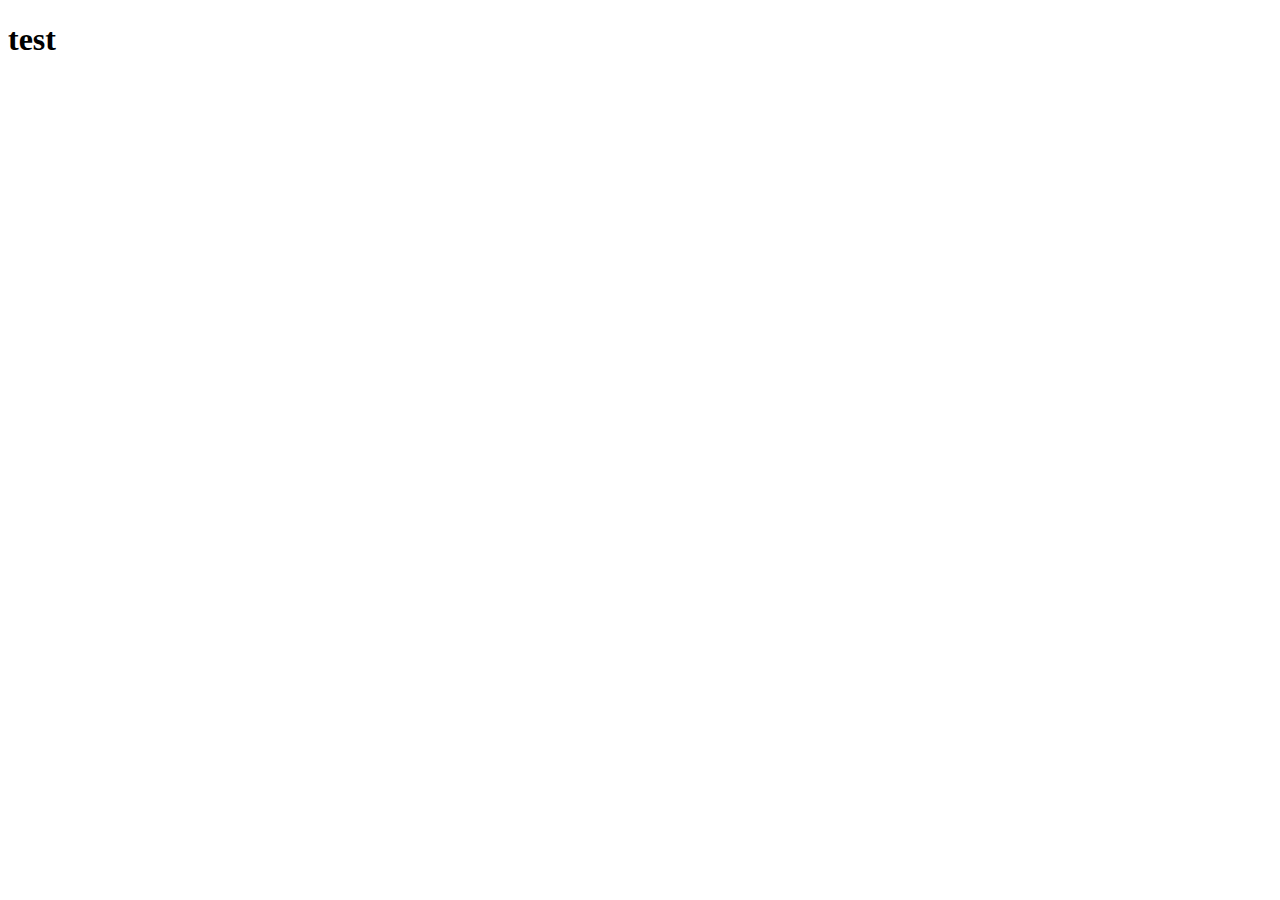
==== index.html @ 659e6af7 "Created html files" ====
<!DOCTYPE html>
<html lang="en">

<head>
  <meta charset="UTF-8">
  <meta http-equiv="X-UA-Compatible" content="IE=edge">
  <meta name="viewport" content="width=device-width, initial-scale=1.0">
  <title>Morse Trainer</title>
</head>

<body>

  <h1> test </h1>

</body>

</html>
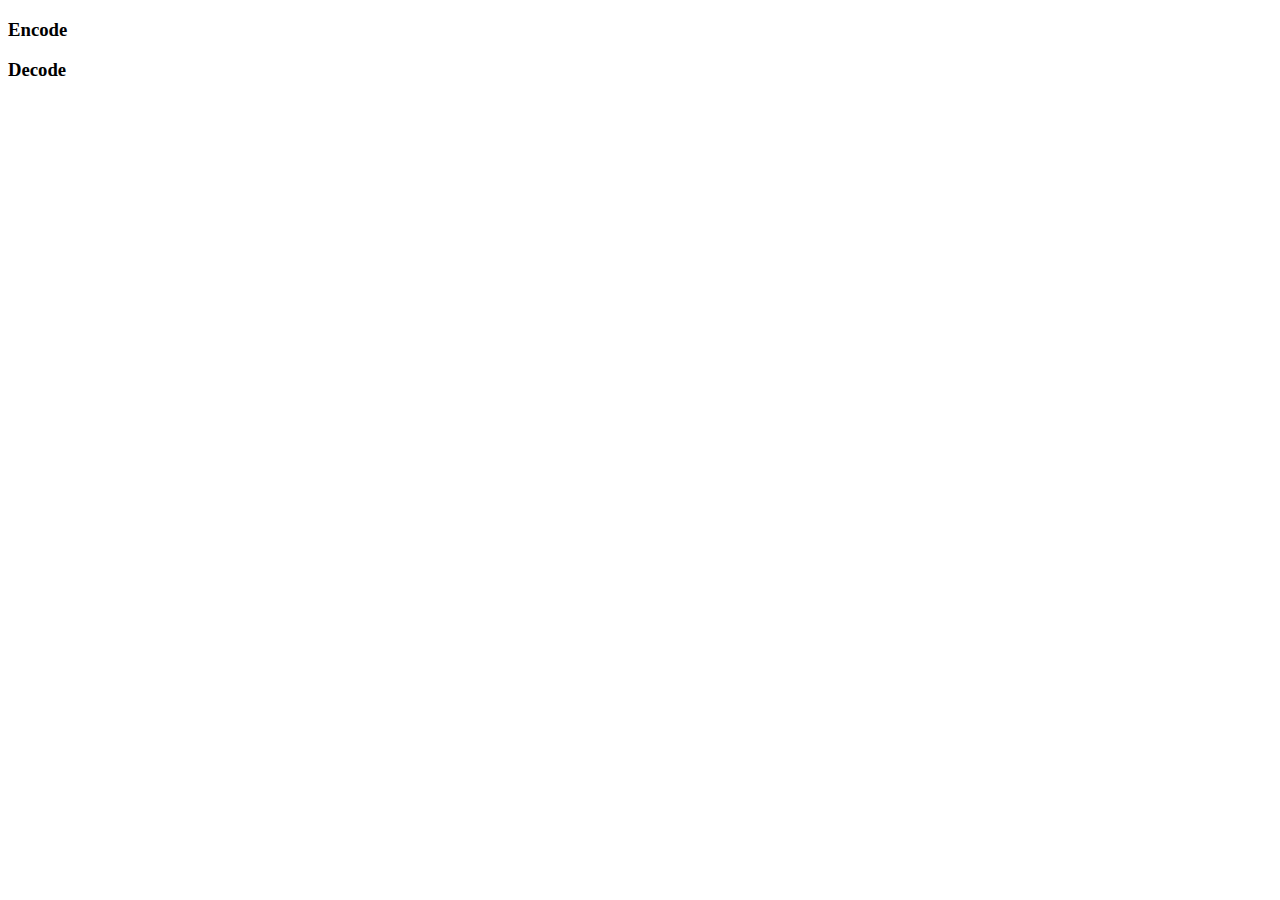
==== commit 8b2f9c36: "Changed Name" ====
--- a/index.html
+++ b/index.html
@@ -10,7 +10,9 @@
 
 <body>
 
-  <h1> test </h1>
+  <div class="start_box">
+    <h3 id="encode"> Encode </h3>
+    <h3 id="decode"> Decode </h3> 
 
 </body>
 
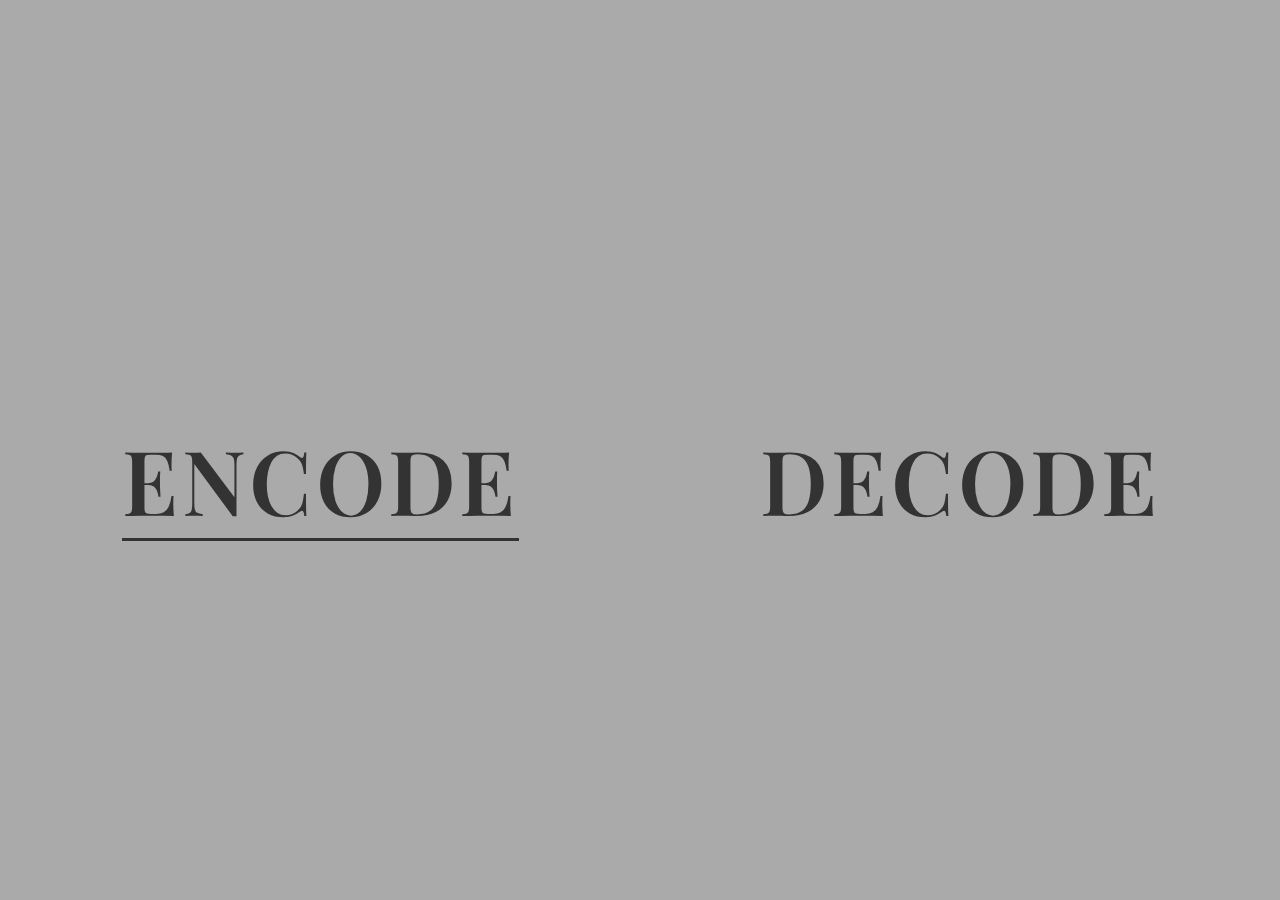
==== commit d41b8173: "added dynamic underlining on index" ====
--- a/index.html
+++ b/index.html
@@ -1,19 +1,20 @@
 <!DOCTYPE html>
 <html lang="en">
-
 <head>
-  <meta charset="UTF-8">
-  <meta http-equiv="X-UA-Compatible" content="IE=edge">
-  <meta name="viewport" content="width=device-width, initial-scale=1.0">
-  <title>Morse Trainer</title>
+    <meta charset="UTF-8">
+    <meta name="viewport" content="width=device-width, initial-scale=1.0">
+    <link rel="stylesheet" href="./styles/index.css">
+    <script src="./scripts/scripts.js" defer></script>
+    <title>The Morse Train</title>
 </head>
-
 <body>
-
-  <div class="start_box">
-    <h3 id="encode"> Encode </h3>
-    <h3 id="decode"> Decode </h3> 
-
+    <div id="encode">
+        <!-- Content for the left section goes here -->
+        <h1>ENCODE</h1>
+    </div>
+    <div id="decode">
+        <!-- Content for the right section goes here -->
+        <h1>DECODE</h1>
+    </div>
 </body>
-
-</html>+</html>
--- a/styles/index.css
+++ b/styles/index.css
@@ -0,0 +1,37 @@
+@import url('https://fonts.googleapis.com/css2?family=Playfair+Display&display=swap');
+
+body {
+    margin: 0;
+    padding: 0;
+    display: flex;
+    justify-content: space-evenly;
+}
+
+h1 {
+  color: #333;
+  font-family: 'Playfair Display', serif;
+  font-size: 7vw;
+  font-weight: 600;
+  letter-spacing: 4px;
+  box-sizing: border-box;
+  cursor: pointer;
+  border-bottom: 3px solid transparent;
+  padding-bottom: 0px;
+  margin-bottom: 0px;
+}
+
+#encode:hover h1,
+#decode:hover h1 {
+  border-bottom-color: currentColor;
+}
+
+#encode, #decode {
+    width: 50%;
+    height: 100vh;
+    box-sizing: border-box;
+    display: flex;
+    flex-direction: column;
+    justify-content: center; /* Vertically center content */
+    align-items: center; /* Horizontally center content */
+    background-color: #aaa;
+}
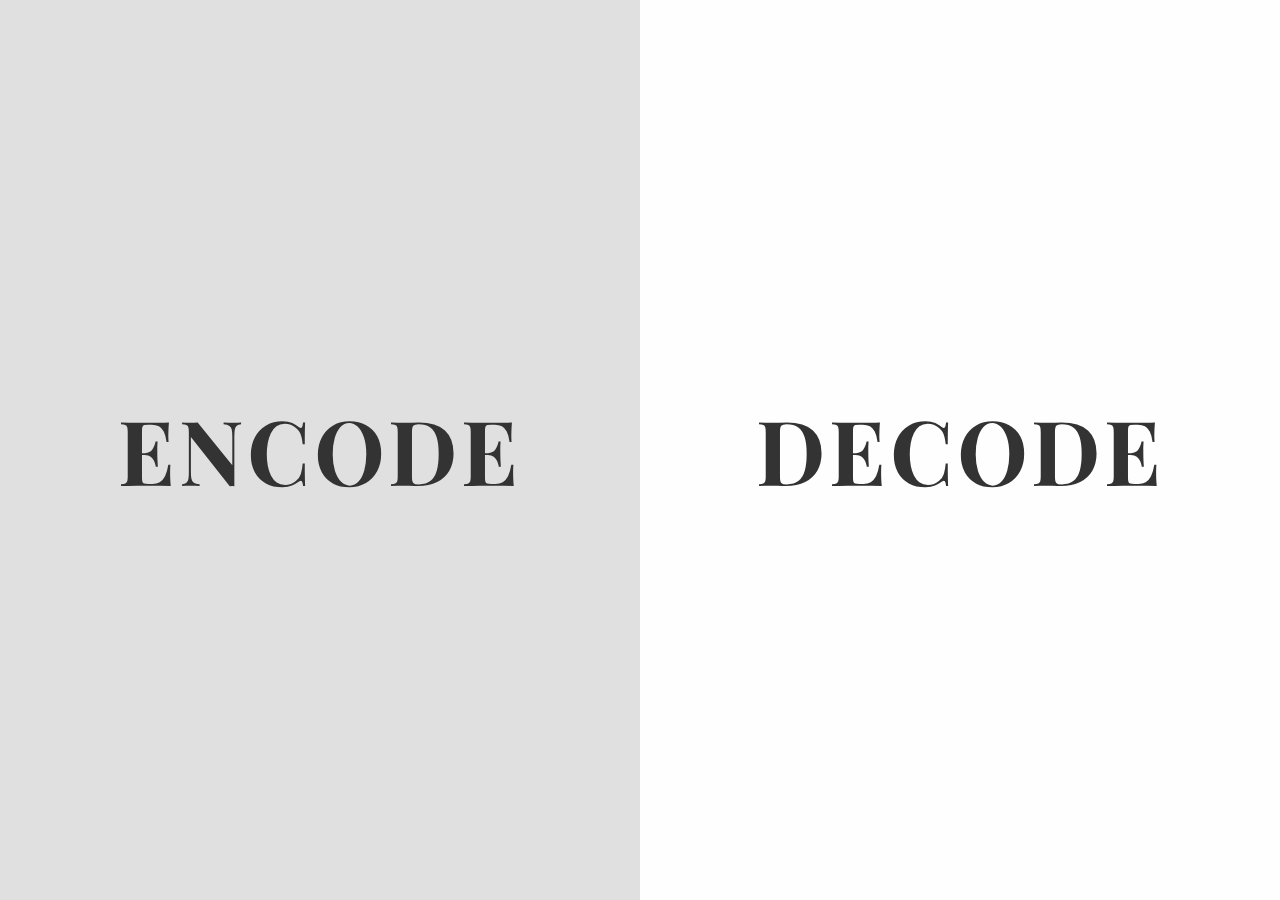
==== commit c0980110: "resolved github pages ref issue" ====
--- a/index.html
+++ b/index.html
@@ -3,18 +3,16 @@
 <head>
     <meta charset="UTF-8">
     <meta name="viewport" content="width=device-width, initial-scale=1.0">
-    <link rel="stylesheet" href="./styles/index.css">
-    <script src="./scripts/scripts.js" defer></script>
+    <link rel="stylesheet" href="styles/index.css">
+    <script src="scripts/scripts.js" defer></script>
     <title>The Morse Train</title>
 </head>
 <body>
     <div id="encode">
-        <!-- Content for the left section goes here -->
-        <h1>ENCODE</h1>
+          <h1 onclick="toEncode()" >ENCODE</h1>
     </div>
     <div id="decode">
-        <!-- Content for the right section goes here -->
-        <h1>DECODE</h1>
+        <h1 onclick="toDecode()" >DECODE</h1>
     </div>
 </body>
 </html>
--- a/styles/index.css
+++ b/styles/index.css
@@ -7,22 +7,30 @@
     justify-content: space-evenly;
 }
 
+a {
+  text-decoration: none;
+}
+
 h1 {
   color: #333;
   font-family: 'Playfair Display', serif;
   font-size: 7vw;
-  font-weight: 600;
   letter-spacing: 4px;
-  box-sizing: border-box;
+  box-sizing: content-box;
+  border-bottom: 3px solid transparent;
   cursor: pointer;
-  border-bottom: 3px solid transparent;
-  padding-bottom: 0px;
-  margin-bottom: 0px;
 }
 
-#encode:hover h1,
-#decode:hover h1 {
+h1:hover {
   border-bottom-color: currentColor;
+}
+
+#encode {
+  background-color: #e0e0e0;
+}
+
+#decode {
+  background-color: #fefefe;
 }
 
 #encode, #decode {
@@ -33,5 +41,4 @@
     flex-direction: column;
     justify-content: center; /* Vertically center content */
     align-items: center; /* Horizontally center content */
-    background-color: #aaa;
 }
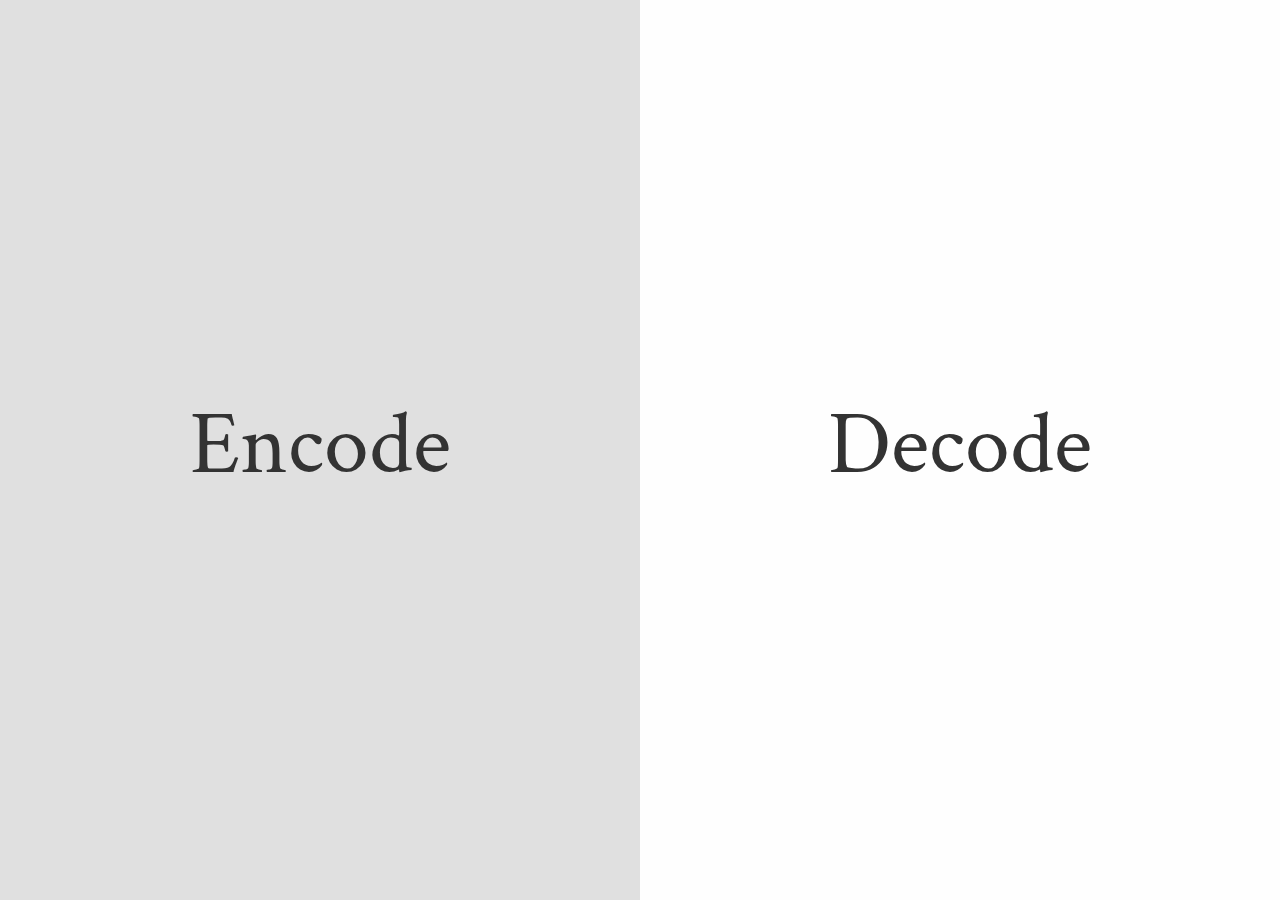
==== commit 0a549c1b: "Change homepage styling" ====
--- a/index.html
+++ b/index.html
@@ -1,18 +1,21 @@
 <!DOCTYPE html>
 <html lang="en">
+
 <head>
-    <meta charset="UTF-8">
-    <meta name="viewport" content="width=device-width, initial-scale=1.0">
-    <link rel="stylesheet" href="styles/index.css">
-    <script src="scripts/scripts.js" defer></script>
-    <title>The Morse Train</title>
+  <meta charset="UTF-8">
+  <meta name="viewport" content="width=device-width, initial-scale=1.0">
+  <link rel="stylesheet" href="./styles/index.css">
+  <script defer src="./scripts/scripts.js"></script>
+  <title>The Morse Train</title>
 </head>
+
 <body>
-    <div id="encode">
-          <h1 onclick="toEncode()" >ENCODE</h1>
-    </div>
-    <div id="decode">
-        <h1 onclick="toDecode()" >DECODE</h1>
-    </div>
+  <div id="encode">
+    <h1 onclick="() => {window.location.href = 'encode.html'}">Encode</h1>
+  </div>
+  <div id="decode">
+    <h1 onclick="toDecode()">Decode</h1>
+  </div>
 </body>
-</html>
+
+</html>--- a/styles/index.css
+++ b/styles/index.css
@@ -1,4 +1,4 @@
-@import url('https://fonts.googleapis.com/css2?family=Playfair+Display&display=swap');
+@import url('https://fonts.googleapis.com/css2?family=Crimson+Text&display=swap');
 
 body {
     margin: 0;
@@ -7,22 +7,21 @@
     justify-content: space-evenly;
 }
 
-a {
-  text-decoration: none;
-}
-
 h1 {
   color: #333;
-  font-family: 'Playfair Display', serif;
+  /* ^^^ I'm split on whether this should be #333 or #222 */
+  font-family: 'Crimson Text', serif;
   font-size: 7vw;
-  letter-spacing: 4px;
+  font-weight: normal;
+  cursor: pointer;
   box-sizing: content-box;
-  border-bottom: 3px solid transparent;
-  cursor: pointer;
+  user-select: none;
+  border-bottom: 10px solid transparent;
 }
 
 h1:hover {
-  border-bottom-color: currentColor;
+  text-decoration:underline;
+  text-decoration-thickness: 5px;
 }
 
 #encode {
